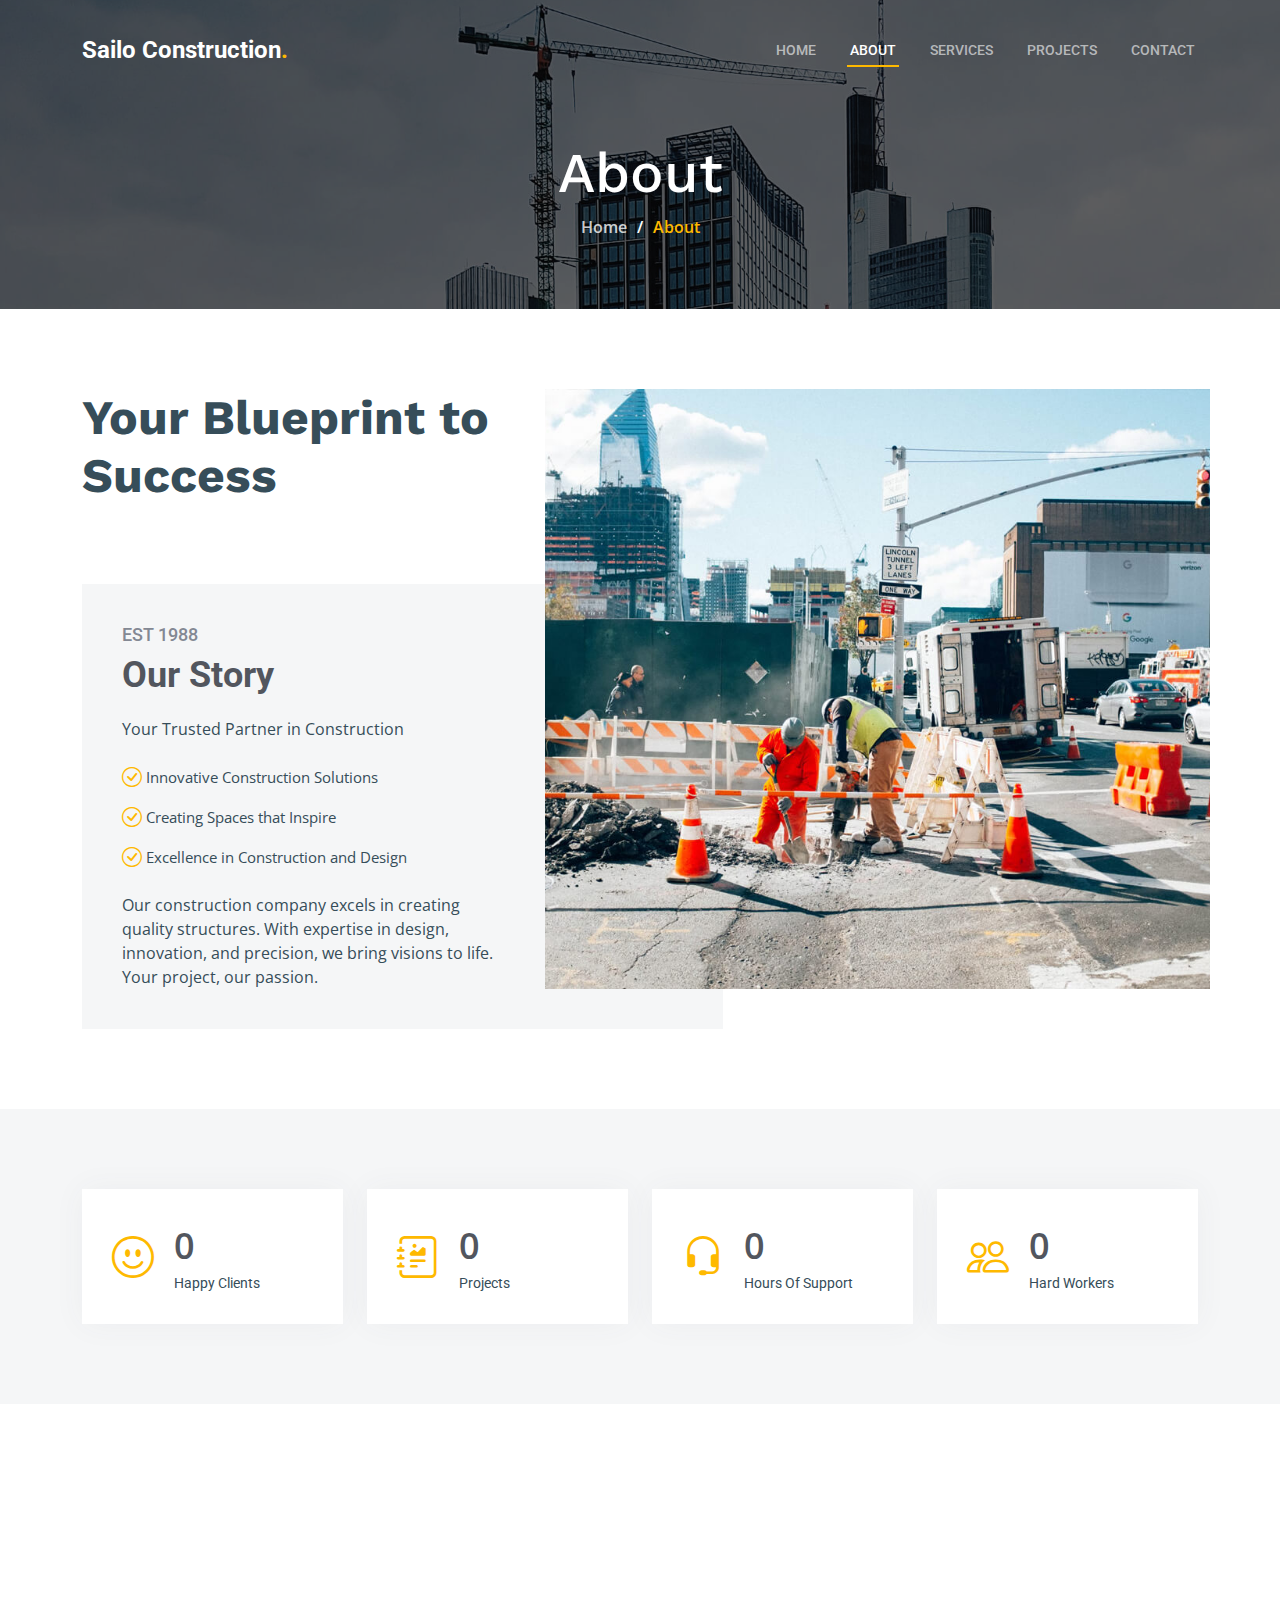
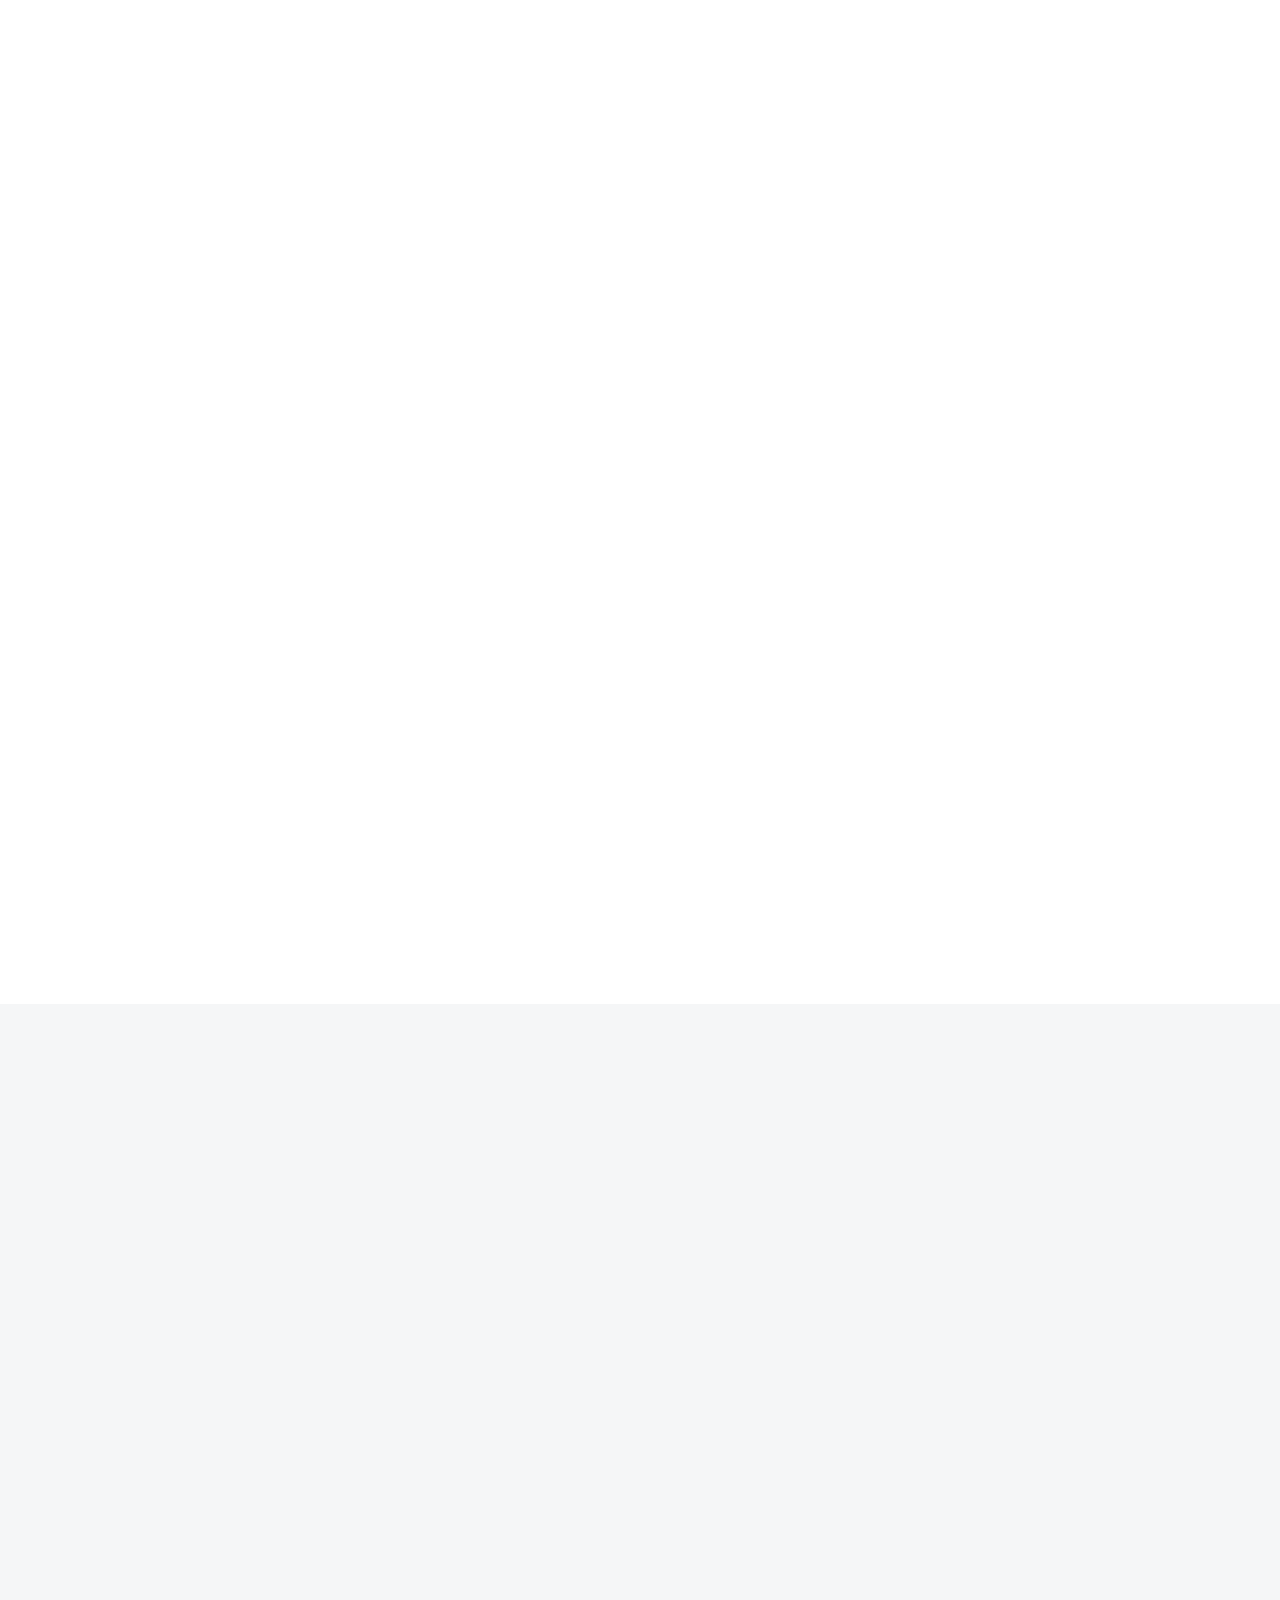
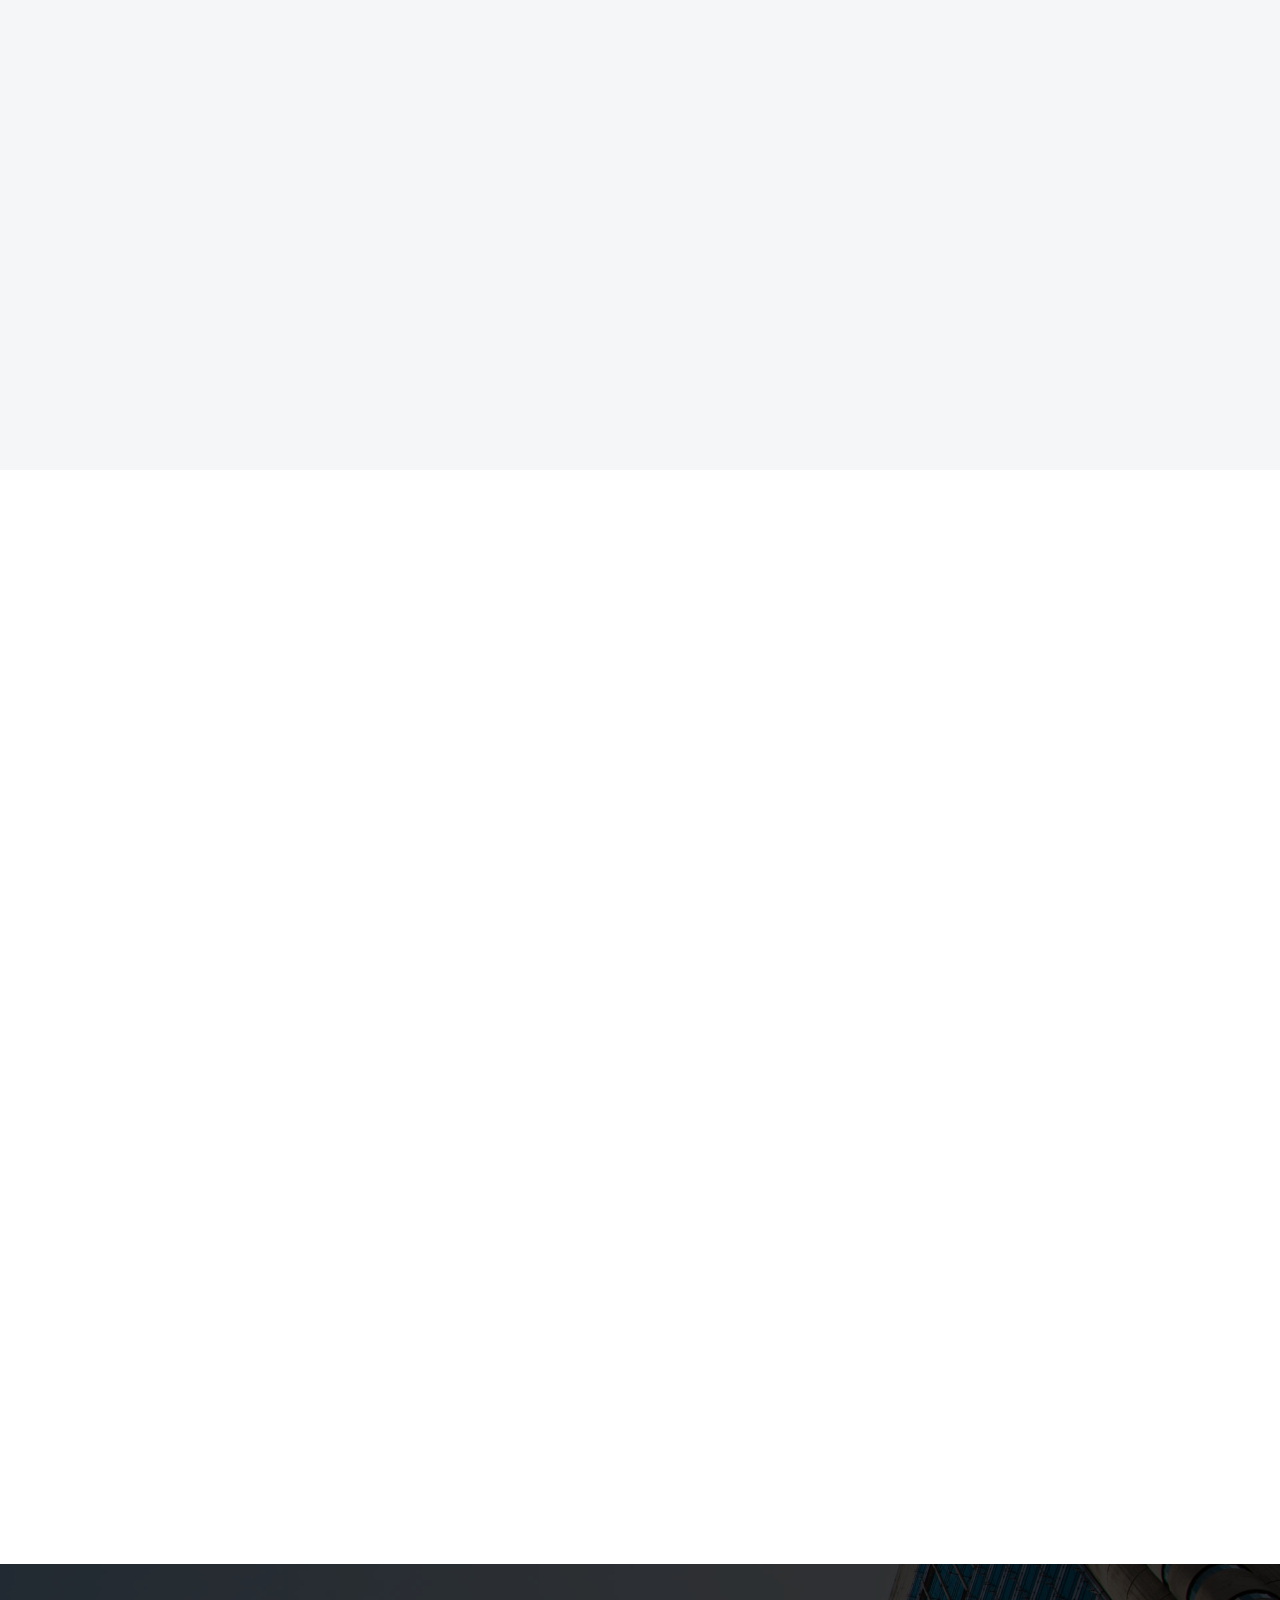
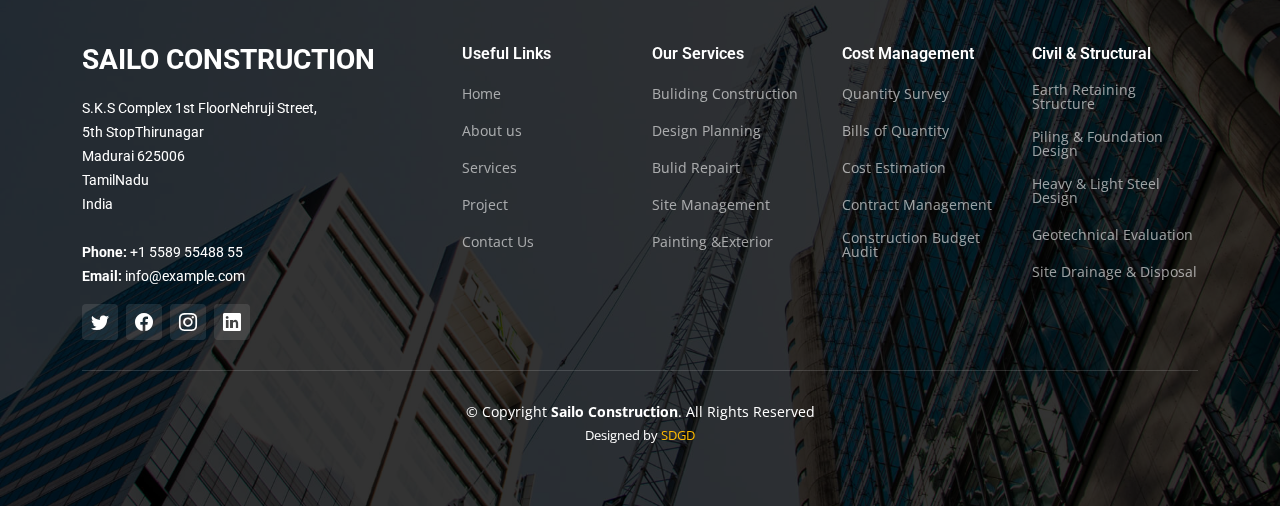
==== about.html @ 36c2b572 "changes SEO" ====
<!DOCTYPE html>
<html lang="en">

<head>
  <meta charset="utf-8">
  <meta content="width=device-width, initial-scale=1.0" name="viewport">

  <title>Sailo Construction - About</title>
  <meta content="" name="description">
  <meta content="" name="keywords">

  <!-- Favicons -->
  <link href="assets/img/favicon.png" rel="icon">
  <link href="assets/img/apple-touch-icon.png" rel="apple-touch-icon">

  <!-- Google Fonts -->
  <link rel="preconnect" href="https://fonts.googleapis.com">
  <link rel="preconnect" href="https://fonts.gstatic.com" crossorigin>
  <link href="https://fonts.googleapis.com/css2?family=Open+Sans:ital,wght@0,300;0,400;0,500;0,600;0,700;1,300;1,400;1,600;1,700&family=Roboto:ital,wght@0,300;0,400;0,500;0,600;0,700;1,300;1,400;1,500;1,600;1,700&family=Work+Sans:ital,wght@0,300;0,400;0,500;0,600;0,700;1,300;1,400;1,500;1,600;1,700&display=swap" rel="stylesheet">

  <!-- Vendor CSS Files -->
  <link href="assets/vendor/bootstrap/css/bootstrap.min.css" rel="stylesheet">
  <link href="assets/vendor/bootstrap-icons/bootstrap-icons.css" rel="stylesheet">
  <link href="assets/vendor/fontawesome-free/css/all.min.css" rel="stylesheet">
  <link href="assets/vendor/aos/aos.css" rel="stylesheet">
  <link href="assets/vendor/glightbox/css/glightbox.min.css" rel="stylesheet">
  <link href="assets/vendor/swiper/swiper-bundle.min.css" rel="stylesheet">

  <!-- Template Main CSS File -->
  <link href="assets/css/main.css" rel="stylesheet">

  <!-- =======================================================
  * Template Name: Sailo Construction
  * Updated: Sep 18 2023 with Bootstrap v5.3.2
  * Template URL: https://bootstrapmade.com/Sailo Construction-bootstrap-construction-website-template/
  * Author: BootstrapMade.com
  * License: https://bootstrapmade.com/license/
  ======================================================== -->
</head>

<body>

   <!-- ======= Header ======= -->
   <header id="header" class="header d-flex align-items-center">
    <div class="container-fluid container-xl d-flex align-items-center justify-content-between">

      <a href="index.html" class="logo d-flex align-items-center">
        <!-- Uncomment the line below if you also wish to use an image logo -->
        <!-- <img src="assets/img/logo.png" alt=""> -->
        <h1>Sailo Construction<span>.</span></h1>
      </a>

      <i class="mobile-nav-toggle mobile-nav-show bi bi-list"></i>
      <i class="mobile-nav-toggle mobile-nav-hide d-none bi bi-x"></i>
      <nav id="navbar" class="navbar">
        <ul>
          <li><a href="index.html" >Home</a></li>
          <li><a href="about.html" class="active">About</a></li>
          <li><a href="services.html">Services</a></li>
          <li><a href="projects.html">Projects</a></li>
          <li><a href="contact.html">Contact</a></li>
        </ul>
      </nav><!-- .navbar -->

    </div>
  </header><!-- End Header -->

  <main id="main">

    <!-- ======= Breadcrumbs ======= -->
    <div class="breadcrumbs d-flex align-items-center" style="background-image: url('assets/img/breadcrumbs-bg.jpg');">
      <div class="container position-relative d-flex flex-column align-items-center" data-aos="fade">

        <h2>About</h2>
        <ol>
          <li><a href="index.html">Home</a></li>
          <li>About</li>
        </ol>

      </div>
    </div><!-- End Breadcrumbs -->

    <!-- ======= About Section ======= -->
    <section id="about" class="about">
      <div class="container" data-aos="fade-up">

        <div class="row position-relative">

          <div class="col-lg-7 about-img" style="background-image: url(assets/img/about.jpg);"></div>

          <div class="col-lg-7">
            <h2>Your Blueprint to Success</h2>
            <div class="our-story">
              <h4>Est 1988</h4>
              <h3>Our Story</h3>
              <p>Your Trusted Partner in Construction</p>
              <ul>
                <li><i class="bi bi-check-circle"></i> <span>Innovative Construction Solutions</span></li>
                <li><i class="bi bi-check-circle"></i> <span>Creating Spaces that Inspire</span></li>
                <li><i class="bi bi-check-circle"></i> <span>Excellence in Construction and Design</span></li>
              </ul>
              <p>Our construction company excels in creating quality structures. With expertise in design, innovation, and precision, we bring visions to life. Your project, our passion.</p>

              <!-- <div class="watch-video d-flex align-items-center position-relative">
                <i class="bi bi-play-circle"></i>
                <a href="https://www.youtube.com/watch?v=LXb3EKWsInQ" class="glightbox stretched-link">Watch Video</a>
              </div> -->
            </div>
          </div>

        </div>

      </div>
    </section>
    <!-- End About Section -->

    <!-- ======= Stats Counter Section ======= -->
    <section id="stats-counter" class="stats-counter section-bg">
      <div class="container">

        <div class="row gy-4">

          <div class="col-lg-3 col-md-6">
            <div class="stats-item d-flex align-items-center w-100 h-100">
              <i class="bi bi-emoji-smile color-blue flex-shrink-0"></i>
              <div>
                <span data-purecounter-start="0" data-purecounter-end="232" data-purecounter-duration="1" class="purecounter"></span>
                <p>Happy Clients</p>
              </div>
            </div>
          </div><!-- End Stats Item -->

          <div class="col-lg-3 col-md-6">
            <div class="stats-item d-flex align-items-center w-100 h-100">
              <i class="bi bi-journal-richtext color-orange flex-shrink-0"></i>
              <div>
                <span data-purecounter-start="0" data-purecounter-end="521" data-purecounter-duration="1" class="purecounter"></span>
                <p>Projects</p>
              </div>
            </div>
          </div><!-- End Stats Item -->

          <div class="col-lg-3 col-md-6">
            <div class="stats-item d-flex align-items-center w-100 h-100">
              <i class="bi bi-headset color-green flex-shrink-0"></i>
              <div>
                <span data-purecounter-start="0" data-purecounter-end="1463" data-purecounter-duration="1" class="purecounter"></span>
                <p>Hours Of Support</p>
              </div>
            </div>
          </div><!-- End Stats Item -->

          <div class="col-lg-3 col-md-6">
            <div class="stats-item d-flex align-items-center w-100 h-100">
              <i class="bi bi-people color-pink flex-shrink-0"></i>
              <div>
                <span data-purecounter-start="0" data-purecounter-end="15" data-purecounter-duration="1" class="purecounter"></span>
                <p>Hard Workers</p>
              </div>
            </div>
          </div><!-- End Stats Item -->

        </div>

      </div>
    </section><!-- End Stats Counter Section -->

    <!-- ======= Alt Services Section ======= -->
    <section id="alt-services" class="alt-services">
      <div class="container" data-aos="fade-up">
<div class="row">
  <div class="col-12">
    <h2 class="text-center mb-5">Project Management</h2>
  </div>
</div>
        <div class="row justify-content-around gy-4">
          <div class="col-lg-6 img-bg" style="background-image: url(assets/img/alt-services.jpg);" data-aos="zoom-in" data-aos-delay="100"></div>

          <div class="col-lg-5 d-flex flex-column justify-content-center">
            <h3>Crafting Quality Structures with Precision</h3>
            <p>As a leading construction company, we specialize in delivering top-quality projects. Our expert team ensures efficient and innovative construction solutions, turning your vision into reality.</p>

            <div class="icon-box d-flex position-relative" data-aos="fade-up" data-aos-delay="100">
              <i class="bi bi-easel flex-shrink-0"></i>
              <div>
                <h4><a href="" class="stretched-link">Design Management</a></h4>
                <p>Our construction company excels in design management. With a focus on innovation and efficiency, we bring your vision to life, ensuring top-quality projects tailored to your needs.</p>
              </div>
            </div><!-- End Icon Box -->

            <div class="icon-box d-flex position-relative" data-aos="fade-up" data-aos-delay="200">
              <i class="bi bi-patch-check flex-shrink-0"></i>
              <div>
                <h4><a href="" class="stretched-link">Value Engineering
                </a></h4>
                <p>Our construction company's value engineering approach optimizes your project's efficiency and cost-effectiveness without compromising quality. Experience innovative solutions with us, turning ideas into reality.</p>
              </div>
            </div><!-- End Icon Box -->

            <div class="icon-box d-flex position-relative" data-aos="fade-up" data-aos-delay="300">
              <i class="bi bi-brightness-high flex-shrink-0"></i>
              <div>
                <h4><a href="" class="stretched-link">Material</a></h4>
                <p>Our construction company sources and utilizes premium materials. We prioritize quality, durability, and sustainability, ensuring your project benefits from the best construction materials available.</p>
              </div>
            </div><!-- End Icon Box -->

            <div class="icon-box d-flex position-relative" data-aos="fade-up" data-aos-delay="400">
              <i class="bi bi-card-checklist flex-shrink-0"></i>
              <div>
                <h4><a href="" class="stretched-link">Contract Administration</a></h4>
                <p>Our construction company excels in Contract Administration, ensuring your project stays on budget and schedule. We prioritize efficient management to bring your vision to life seamlessly.</p>
              </div>
            </div><!-- End Icon Box -->

          </div>
        </div>

      </div>
    </section><!-- End Alt Services Section -->

    <!-- ======= Alt Services Section 2 ======= -->
    <section id="alt-services-2" class="alt-services section-bg">
      <div class="container" data-aos="fade-up">

        <div class="row justify-content-around gy-4">
          <div class="col-lg-5 d-flex flex-column justify-content-center">
            <h3>Guiding Your Vision from Blueprint to Reality</h3>
            <p>We are a construction company dedicated to delivering quality, innovation, and precision in every project. Your vision, our expertise.</p>

            <div class="icon-box d-flex position-relative" data-aos="fade-up" data-aos-delay="100">
              <i class="bi bi-file-earmark-medical flex-shrink-0"></i>
              <div>
                <h4><a href="" class="stretched-link">Health & Safety                </a></h4>
                <p>At our construction company, health and safety are paramount. We prioritize stringent safety measures, ensuring a secure work environment, aligning with industry standards for project excellence.</p>
              </div>
            </div><!-- End Icon Box -->

            <div class="icon-box d-flex position-relative" data-aos="fade-up" data-aos-delay="200">
              <i class="bi bi-check-circle-fill flex-shrink-0"></i>
              <div>
                <h4><a href="" class="stretched-link">Quality Control</a></h4>
                <p>Our construction company prioritizes Quality Control to ensure each project meets the highest standards. Our commitment to excellence is the cornerstone of your project's success.</p>
              </div>
            </div><!-- End Icon Box -->

            <div class="icon-box d-flex position-relative" data-aos="fade-up" data-aos-delay="300">
              <i class="bi bi-calendar3 flex-shrink-0"></i>
              <div>
                <h4><a href="" class="stretched-link">Scheduling and Coordination</a></h4>
                <p>Our construction company excels in Scheduling and Coordination, ensuring your project stays on time and on track. We prioritize efficient management to bring your vision to life seamlessly.</p>
              </div>
            </div><!-- End Icon Box -->

            <div class="icon-box d-flex position-relative" data-aos="fade-up" data-aos-delay="400">
              <i class="bi bi-house-check-fill flex-shrink-0"></i>
              <div>
                <h4><a href="" class="stretched-link">Commissioning & Hand-over Management</a></h4>
                <p>Our construction company excels in Commissioning & Hand-over Management, ensuring seamless project completion. We prioritize efficiency and quality, turning your vision into a successful reality.</p>
              </div>
            </div><!-- End Icon Box -->
          </div>

          <div class="col-lg-6 img-bg" style="background-image: url(assets/img/alt-services-2.jpg);" data-aos="zoom-in" data-aos-delay="100"></div>
        </div>

      </div>
    </section><!-- End Alt Services Section 2 -->

    <!-- ======= Our Team Section ======= -->
    <section id="team" class="team">
      <div class="container" data-aos="fade-up">

        <div class="section-header">
          <h2>Our Team</h2>
          <p>Our dedicated team, comprising skilled architects, engineers, project managers, and artisans, collaborates seamlessly to bring your vision to life with precision, innovation, and unwavering commitment to excellence.</p>
        </div>

        <div class="row gy-5">

          <div class="col-lg-4 col-md-6 member" data-aos="fade-up" data-aos-delay="100">
            <div class="member-img">
              <img src="assets/img/team/team-1.jpg" class="img-fluid" alt="">
              <div class="social">
                <a href="#"><i class="bi bi-twitter"></i></a>
                <a href="#"><i class="bi bi-facebook"></i></a>
                <a href="#"><i class="bi bi-instagram"></i></a>
                <a href="#"><i class="bi bi-linkedin"></i></a>
              </div>
            </div>
            <div class="member-info text-center">
              <h4>Walter White</h4>
              <span>Chief Executive Officer</span>
              <p>Aliquam iure quaerat voluptatem praesentium possimus unde laudantium vel dolorum distinctio dire flow</p>
            </div>
          </div><!-- End Team Member -->

          <div class="col-lg-4 col-md-6 member" data-aos="fade-up" data-aos-delay="200">
            <div class="member-img">
              <img src="assets/img/team/team-2.jpg" class="img-fluid" alt="">
              <div class="social">
                <a href="#"><i class="bi bi-twitter"></i></a>
                <a href="#"><i class="bi bi-facebook"></i></a>
                <a href="#"><i class="bi bi-instagram"></i></a>
                <a href="#"><i class="bi bi-linkedin"></i></a>
              </div>
            </div>
            <div class="member-info text-center">
              <h4>Sarah Jhonson</h4>
              <span>Product Manager</span>
              <p>Labore ipsam sit consequatur exercitationem rerum laboriosam laudantium aut quod dolores exercitationem ut</p>
            </div>
          </div><!-- End Team Member -->

          <div class="col-lg-4 col-md-6 member" data-aos="fade-up" data-aos-delay="300">
            <div class="member-img">
              <img src="assets/img/team/team-3.jpg" class="img-fluid" alt="">
              <div class="social">
                <a href="#"><i class="bi bi-twitter"></i></a>
                <a href="#"><i class="bi bi-facebook"></i></a>
                <a href="#"><i class="bi bi-instagram"></i></a>
                <a href="#"><i class="bi bi-linkedin"></i></a>
              </div>
            </div>
            <div class="member-info text-center">
              <h4>William Anderson</h4>
              <span>CTO</span>
              <p>Illum minima ea autem doloremque ipsum quidem quas aspernatur modi ut praesentium vel tque sed facilis at qui</p>
            </div>
          </div><!-- End Team Member -->

          <div class="col-lg-4 col-md-6 member" data-aos="fade-up" data-aos-delay="400">
            <div class="member-img">
              <img src="assets/img/team/team-4.jpg" class="img-fluid" alt="">
              <div class="social">
                <a href="#"><i class="bi bi-twitter"></i></a>
                <a href="#"><i class="bi bi-facebook"></i></a>
                <a href="#"><i class="bi bi-instagram"></i></a>
                <a href="#"><i class="bi bi-linkedin"></i></a>
              </div>
            </div>
            <div class="member-info text-center">
              <h4>Amanda Jepson</h4>
              <span>Accountant</span>
              <p>Magni voluptatem accusamus assumenda cum nisi aut qui dolorem voluptate sed et veniam quasi quam consectetur</p>
            </div>
          </div><!-- End Team Member -->

          <div class="col-lg-4 col-md-6 member" data-aos="fade-up" data-aos-delay="500">
            <div class="member-img">
              <img src="assets/img/team/team-5.jpg" class="img-fluid" alt="">
              <div class="social">
                <a href="#"><i class="bi bi-twitter"></i></a>
                <a href="#"><i class="bi bi-facebook"></i></a>
                <a href="#"><i class="bi bi-instagram"></i></a>
                <a href="#"><i class="bi bi-linkedin"></i></a>
              </div>
            </div>
            <div class="member-info text-center">
              <h4>Brian Doe</h4>
              <span>Marketing</span>
              <p>Qui consequuntur quos accusamus magnam quo est molestiae eius laboriosam sunt doloribus quia impedit laborum velit</p>
            </div>
          </div><!-- End Team Member -->

          <div class="col-lg-4 col-md-6 member" data-aos="fade-up" data-aos-delay="600">
            <div class="member-img">
              <img src="assets/img/team/team-6.jpg" class="img-fluid" alt="">
              <div class="social">
                <a href="#"><i class="bi bi-twitter"></i></a>
                <a href="#"><i class="bi bi-facebook"></i></a>
                <a href="#"><i class="bi bi-instagram"></i></a>
                <a href="#"><i class="bi bi-linkedin"></i></a>
              </div>
            </div>
            <div class="member-info text-center">
              <h4>Josepha Palas</h4>
              <span>Operation</span>
              <p>Sint sint eveniet explicabo amet consequatur nesciunt error enim rerum earum et omnis fugit eligendi cupiditate vel</p>
            </div>
          </div><!-- End Team Member -->

        </div>

      </div>
    </section><!-- End Our Team Section -->

    <!-- ======= Testimonials Section ======= -->
    <!-- <section id="testimonials" class="testimonials section-bg">
      <div class="container" data-aos="fade-up">

        <div class="section-header">
          <h2>Testimonials</h2>
          <p>Quam sed id excepturi ccusantium dolorem ut quis dolores nisi llum nostrum enim velit qui ut et autem uia reprehenderit sunt deleniti</p>
        </div>

        <div class="slides-2 swiper">
          <div class="swiper-wrapper">

            <div class="swiper-slide">
              <div class="testimonial-wrap">
                <div class="testimonial-item">
                  <img src="assets/img/testimonials/testimonials-1.jpg" class="testimonial-img" alt="">
                  <h3>Saul Goodman</h3>
                  <h4>Ceo &amp; Founder</h4>
                  <div class="stars">
                    <i class="bi bi-star-fill"></i><i class="bi bi-star-fill"></i><i class="bi bi-star-fill"></i><i class="bi bi-star-fill"></i><i class="bi bi-star-fill"></i>
                  </div>
                  <p>
                    <i class="bi bi-quote quote-icon-left"></i>
                    Proin iaculis purus consequat sem cure digni ssim donec porttitora entum suscipit rhoncus. Accusantium quam, ultricies eget id, aliquam eget nibh et. Maecen aliquam, risus at semper.
                    <i class="bi bi-quote quote-icon-right"></i>
                  </p>
                </div>
              </div>
            </div>

            <div class="swiper-slide">
              <div class="testimonial-wrap">
                <div class="testimonial-item">
                  <img src="assets/img/testimonials/testimonials-2.jpg" class="testimonial-img" alt="">
                  <h3>Sara Wilsson</h3>
                  <h4>Designer</h4>
                  <div class="stars">
                    <i class="bi bi-star-fill"></i><i class="bi bi-star-fill"></i><i class="bi bi-star-fill"></i><i class="bi bi-star-fill"></i><i class="bi bi-star-fill"></i>
                  </div>
                  <p>
                    <i class="bi bi-quote quote-icon-left"></i>
                    Export tempor illum tamen malis malis eram quae irure esse labore quem cillum quid cillum eram malis quorum velit fore eram velit sunt aliqua noster fugiat irure amet legam anim culpa.
                    <i class="bi bi-quote quote-icon-right"></i>
                  </p>
                </div>
              </div>
            </div>

            <div class="swiper-slide">
              <div class="testimonial-wrap">
                <div class="testimonial-item">
                  <img src="assets/img/testimonials/testimonials-3.jpg" class="testimonial-img" alt="">
                  <h3>Jena Karlis</h3>
                  <h4>Store Owner</h4>
                  <div class="stars">
                    <i class="bi bi-star-fill"></i><i class="bi bi-star-fill"></i><i class="bi bi-star-fill"></i><i class="bi bi-star-fill"></i><i class="bi bi-star-fill"></i>
                  </div>
                  <p>
                    <i class="bi bi-quote quote-icon-left"></i>
                    Enim nisi quem export duis labore cillum quae magna enim sint quorum nulla quem veniam duis minim tempor labore quem eram duis noster aute amet eram fore quis sint minim.
                    <i class="bi bi-quote quote-icon-right"></i>
                  </p>
                </div>
              </div>
            </div>

            <div class="swiper-slide">
              <div class="testimonial-wrap">
                <div class="testimonial-item">
                  <img src="assets/img/testimonials/testimonials-4.jpg" class="testimonial-img" alt="">
                  <h3>Matt Brandon</h3>
                  <h4>Freelancer</h4>
                  <div class="stars">
                    <i class="bi bi-star-fill"></i><i class="bi bi-star-fill"></i><i class="bi bi-star-fill"></i><i class="bi bi-star-fill"></i><i class="bi bi-star-fill"></i>
                  </div>
                  <p>
                    <i class="bi bi-quote quote-icon-left"></i>
                    Fugiat enim eram quae cillum dolore dolor amet nulla culpa multos export minim fugiat minim velit minim dolor enim duis veniam ipsum anim magna sunt elit fore quem dolore labore illum veniam.
                    <i class="bi bi-quote quote-icon-right"></i>
                  </p>
                </div>
              </div>
            </div>

            <div class="swiper-slide">
              <div class="testimonial-wrap">
                <div class="testimonial-item">
                  <img src="assets/img/testimonials/testimonials-5.jpg" class="testimonial-img" alt="">
                  <h3>John Larson</h3>
                  <h4>Entrepreneur</h4>
                  <div class="stars">
                    <i class="bi bi-star-fill"></i><i class="bi bi-star-fill"></i><i class="bi bi-star-fill"></i><i class="bi bi-star-fill"></i><i class="bi bi-star-fill"></i>
                  </div>
                  <p>
                    <i class="bi bi-quote quote-icon-left"></i>
                    Quis quorum aliqua sint quem legam fore sunt eram irure aliqua veniam tempor noster veniam enim culpa labore duis sunt culpa nulla illum cillum fugiat legam esse veniam culpa fore nisi cillum quid.
                    <i class="bi bi-quote quote-icon-right"></i>
                  </p>
                </div>
              </div>
            </div>

          </div>
          <div class="swiper-pagination"></div>
        </div>

      </div>
    </section> -->
    <!-- End Testimonials Section -->

  </main><!-- End #main -->

  <!-- ======= Footer ======= -->
  <footer id="footer" class="footer">

    <div class="footer-content position-relative">
      <div class="container">
        <div class="row">

          <div class="col-lg-4 col-md-6">
            <div class="footer-info">
              <h3>Sailo Construction</h3>
              <p>
                S.K.S Complex 1st FloorNehruji Street, <br> 5th StopThirunagar <br> Madurai 625006<br>TamilNadu <br> India<br><br>
                <strong>Phone:</strong> +1 5589 55488 55<br>
                <strong>Email:</strong> info@example.com<br>
              </p>
              <div class="social-links d-flex mt-3">
                <a href="#" class="d-flex align-items-center justify-content-center"><i class="bi bi-twitter"></i></a>
                <a href="#" class="d-flex align-items-center justify-content-center"><i class="bi bi-facebook"></i></a>
                <a href="#" class="d-flex align-items-center justify-content-center"><i class="bi bi-instagram"></i></a>
                <a href="#" class="d-flex align-items-center justify-content-center"><i class="bi bi-linkedin"></i></a>
              </div>
            </div>
          </div><!-- End footer info column-->

          <div class="col-lg-2 col-md-3 footer-links">
            <h4>Useful Links</h4>
            <ul>
              <li><a href="index.html">Home</a></li>
              <li><a href="about.html">About us</a></li>
              <li><a href="services.html">Services</a></li>
              <li><a href="projects.html">Project</a></li>
              <li><a href="contact.html">Contact Us</a></li>
            </ul>
          </div><!-- End footer links column-->

          <div class="col-lg-2 col-md-3 footer-links">
            <h4>Our Services</h4>
            <ul>
              <li><a href="#">Buliding Construction</a></li>
              <li><a href="#">Design Planning</a></li>
              <li><a href="#">Bulid Repairt</a></li>
              <li><a href="#">Site Management</a></li>
              <li><a href="#">Painting &Exterior</a></li>
            </ul>
          </div><!-- End footer links column-->

          <div class="col-lg-2 col-md-3 footer-links">
            <h4>Cost Management</h4>
            <ul>
              <li><a href="#">Quantity Survey</a></li>
              <li><a href="#">Bills of Quantity</a></li>
              <li><a href="#">Cost Estimation</a></li>
              <li><a href="#">Contract Management</a></li>
              <li><a href="#">Construction Budget Audit</a></li>
            </ul>
          </div><!-- End footer links column-->

          <div class="col-lg-2 col-md-3 footer-links">
            <h4>Civil & Structural</h4>
            <ul>
              <li><a href="#">Earth Retaining Structure</a></li>
              <li><a href="#">Piling & Foundation Design</a></li>
              <li><a href="#">Heavy & Light Steel Design</a></li>
              <li><a href="#">Geotechnical Evaluation</a></li>
              <li><a href="#">Site Drainage & Disposal</a></li>
            </ul>
          </div><!-- End footer links column-->

        </div>
      </div>
    </div>

    <div class="footer-legal text-center position-relative">
      <div class="container">
        <div class="copyright">
          &copy; Copyright <strong><span>Sailo Construction</span></strong>. All Rights Reserved
        </div>
        <div class="credits">
          <!-- All the links in the footer should remain intact. -->
          <!-- You can delete the links only if you purchased the pro version. -->
          <!-- Licensing information: https://bootstrapmade.com/license/ -->
          <!-- Purchase the pro version with working PHP/AJAX contact form: https://bootstrapmade.com/Sailo Construction-bootstrap-construction-website-template/ -->
          Designed by <a href="https://softwaredevelopmentandgraphicdesign.tech/">SDGD</a>
        </div>
      </div>
    </div>

  </footer>
  <!-- End Footer -->

  <a href="#" class="scroll-top d-flex align-items-center justify-content-center"><i class="bi bi-arrow-up-short"></i></a>

  <div id="preloader"></div>

  <!-- Vendor JS Files -->
  <script src="assets/vendor/bootstrap/js/bootstrap.bundle.min.js"></script>
  <script src="assets/vendor/aos/aos.js"></script>
  <script src="assets/vendor/glightbox/js/glightbox.min.js"></script>
  <script src="assets/vendor/isotope-layout/isotope.pkgd.min.js"></script>
  <script src="assets/vendor/swiper/swiper-bundle.min.js"></script>
  <script src="assets/vendor/purecounter/purecounter_vanilla.js"></script>
  <script src="assets/vendor/php-email-form/validate.js"></script>

  <!-- Template Main JS File -->
  <script src="assets/js/main.js"></script>

</body>

</html>
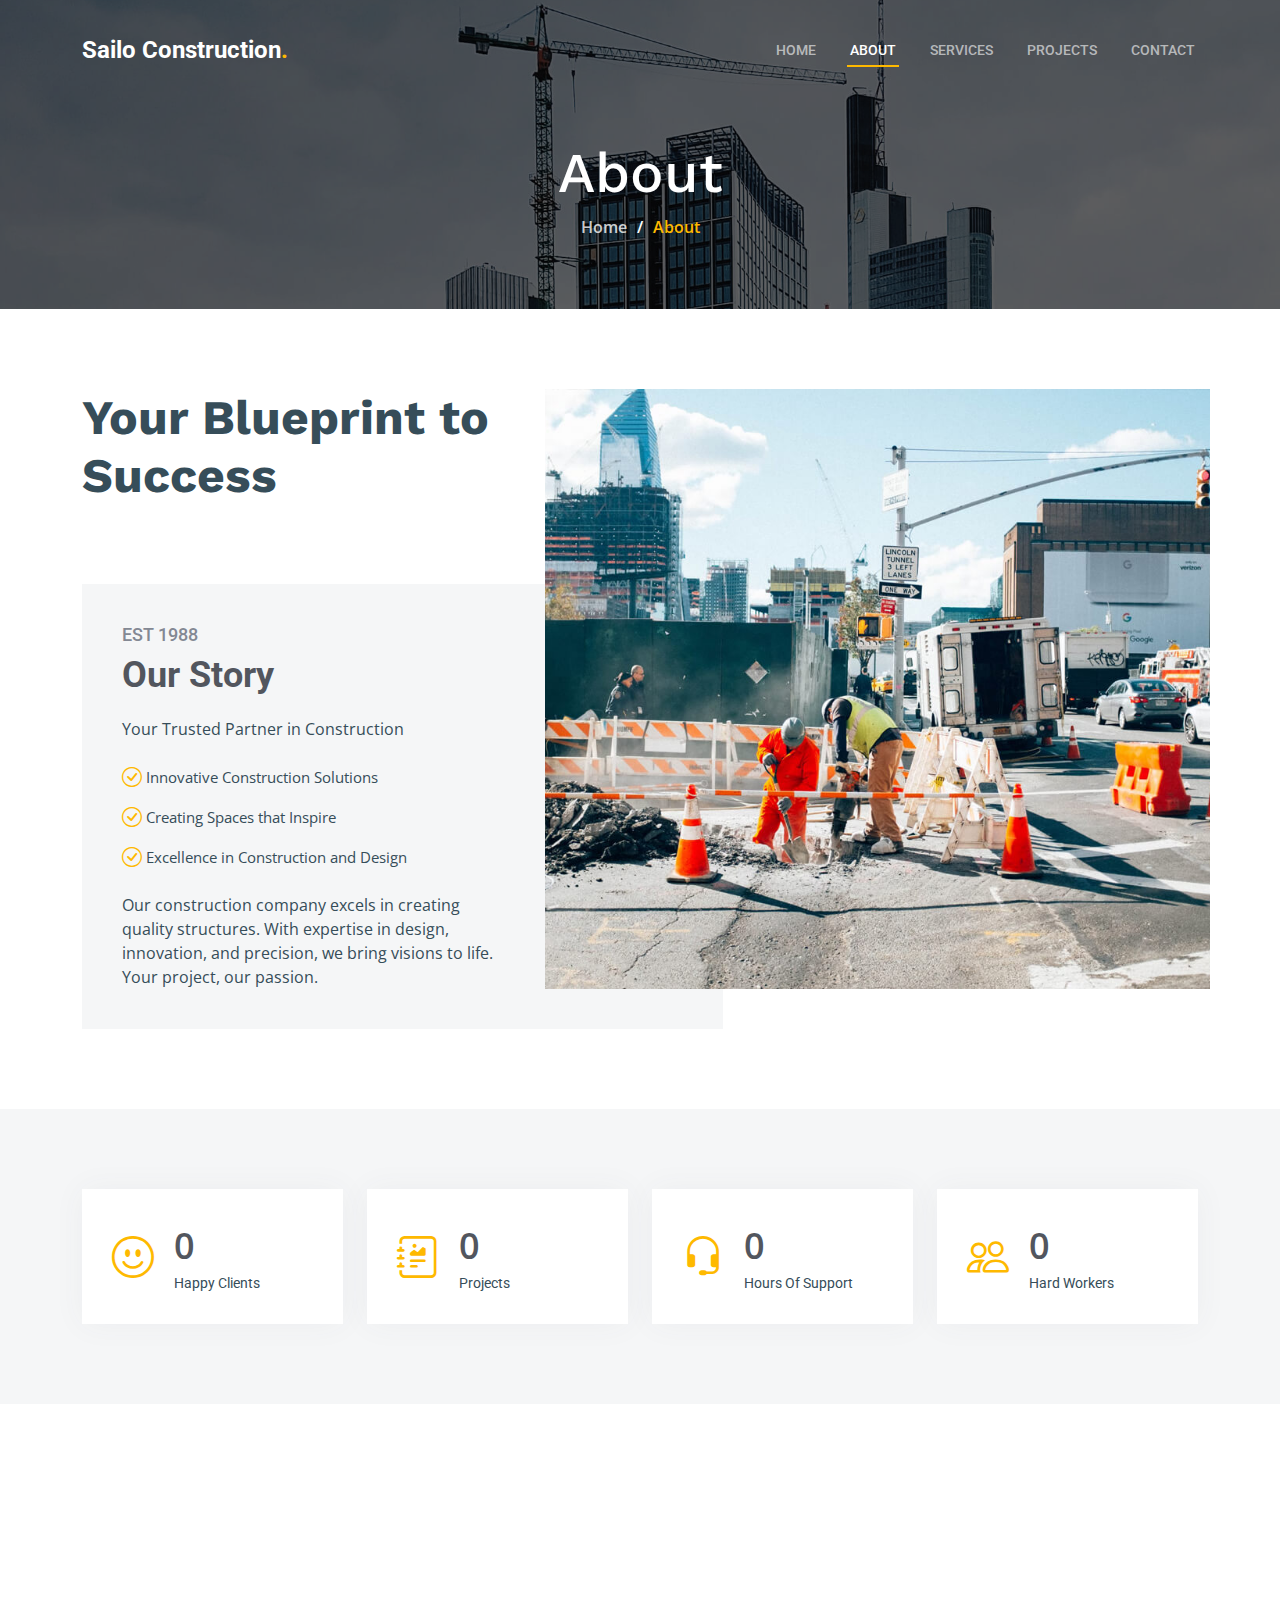
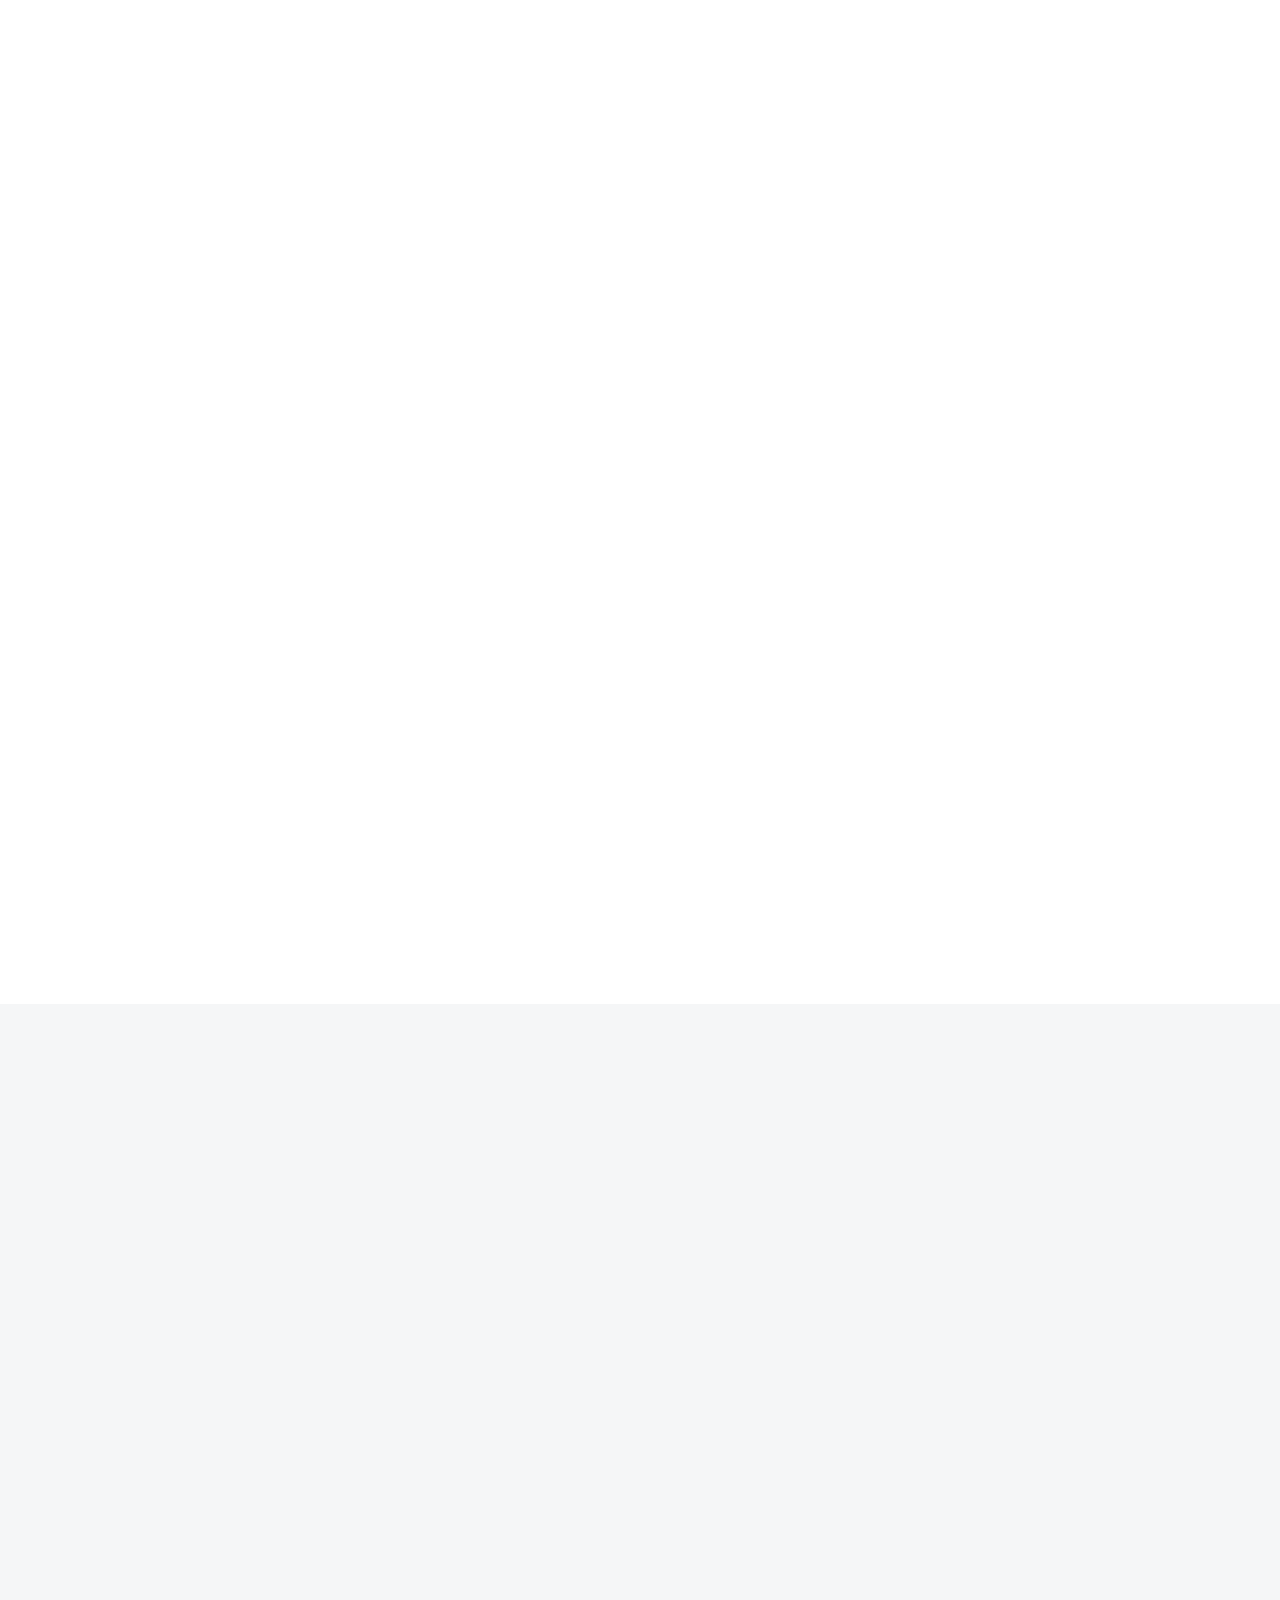
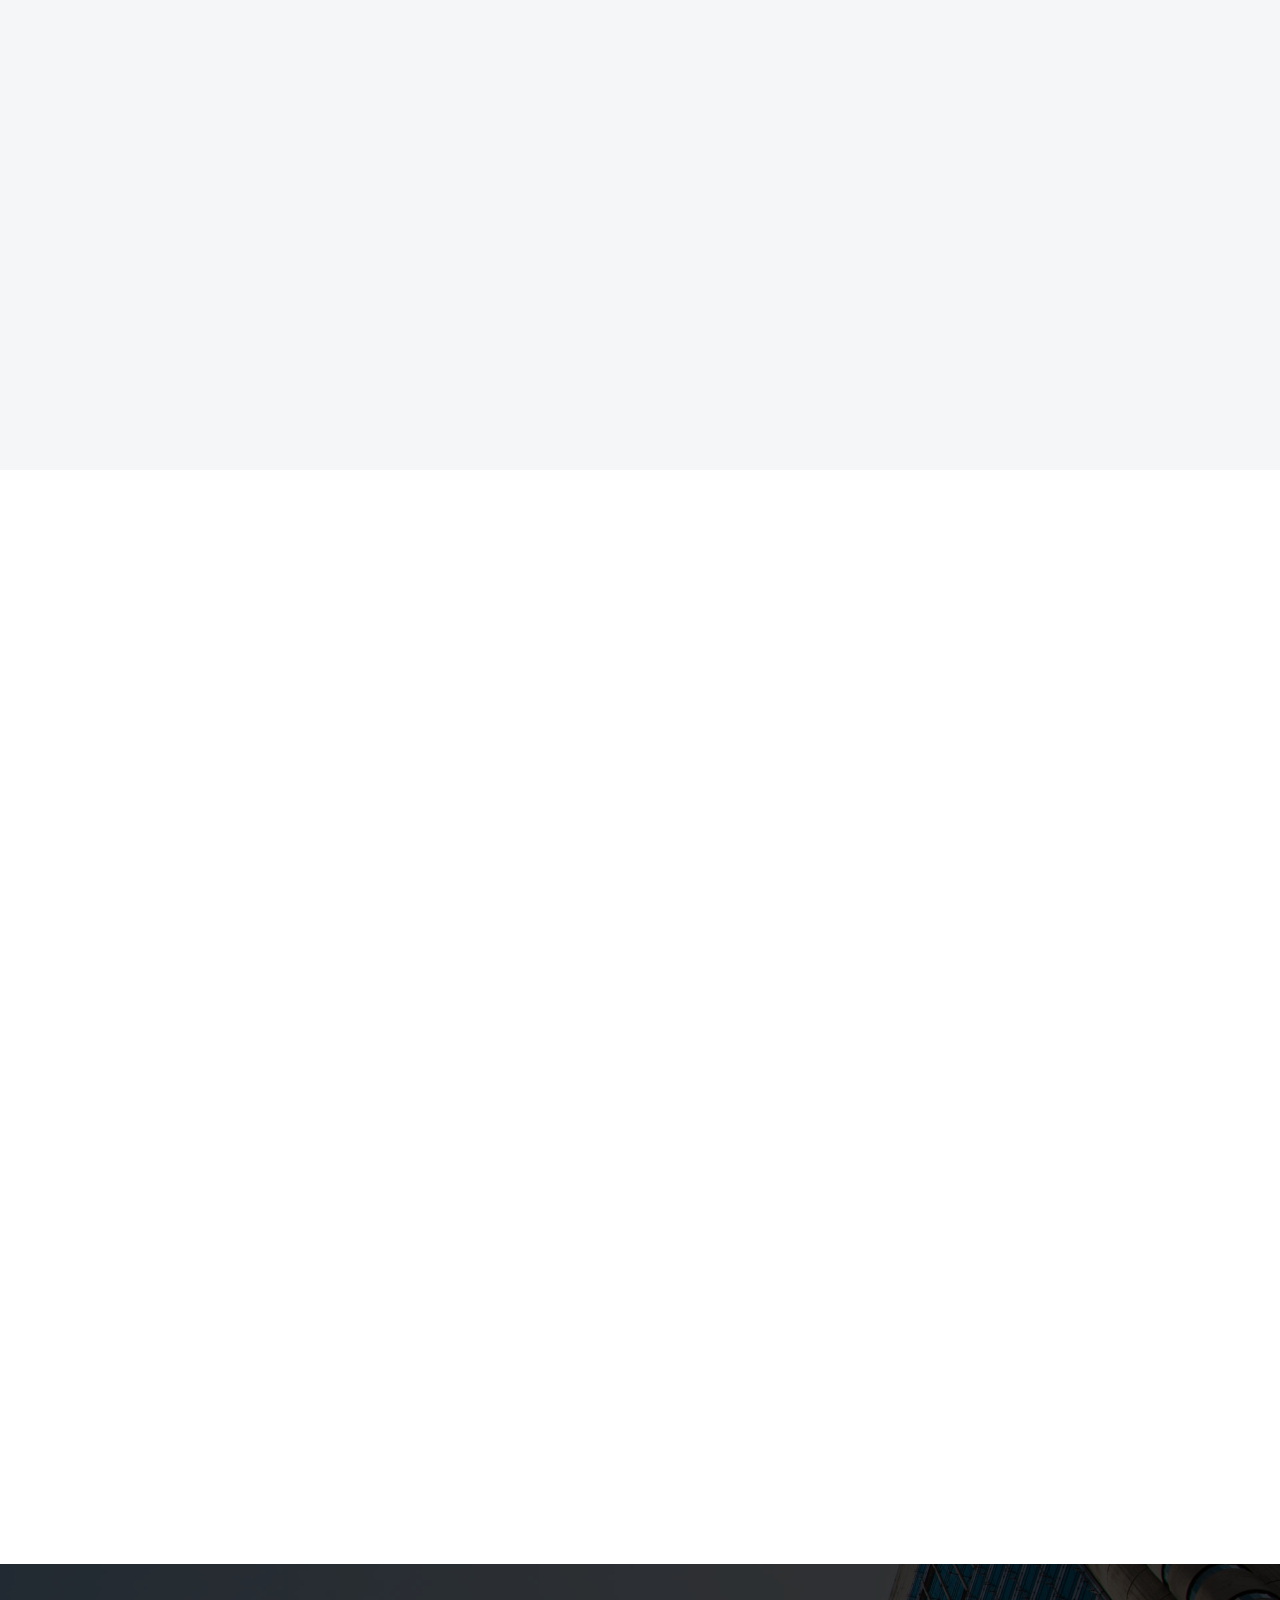
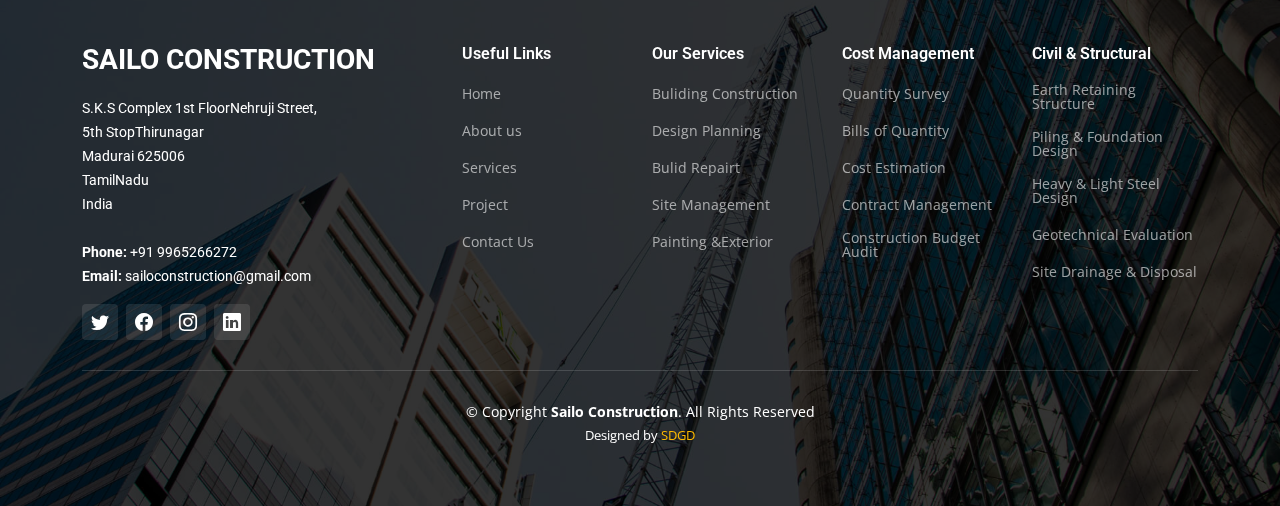
==== commit 934c7ae8: "changes SEO" ====
--- a/about.html
+++ b/about.html
@@ -509,8 +509,8 @@
               <h3>Sailo Construction</h3>
               <p>
                 S.K.S Complex 1st FloorNehruji Street, <br> 5th StopThirunagar <br> Madurai 625006<br>TamilNadu <br> India<br><br>
-                <strong>Phone:</strong> +1 5589 55488 55<br>
-                <strong>Email:</strong> info@example.com<br>
+                <strong>Phone:</strong> +91 9965266272<br>
+                <strong>Email:</strong> sailoconstruction@gmail.com<br>
               </p>
               <div class="social-links d-flex mt-3">
                 <a href="#" class="d-flex align-items-center justify-content-center"><i class="bi bi-twitter"></i></a>
